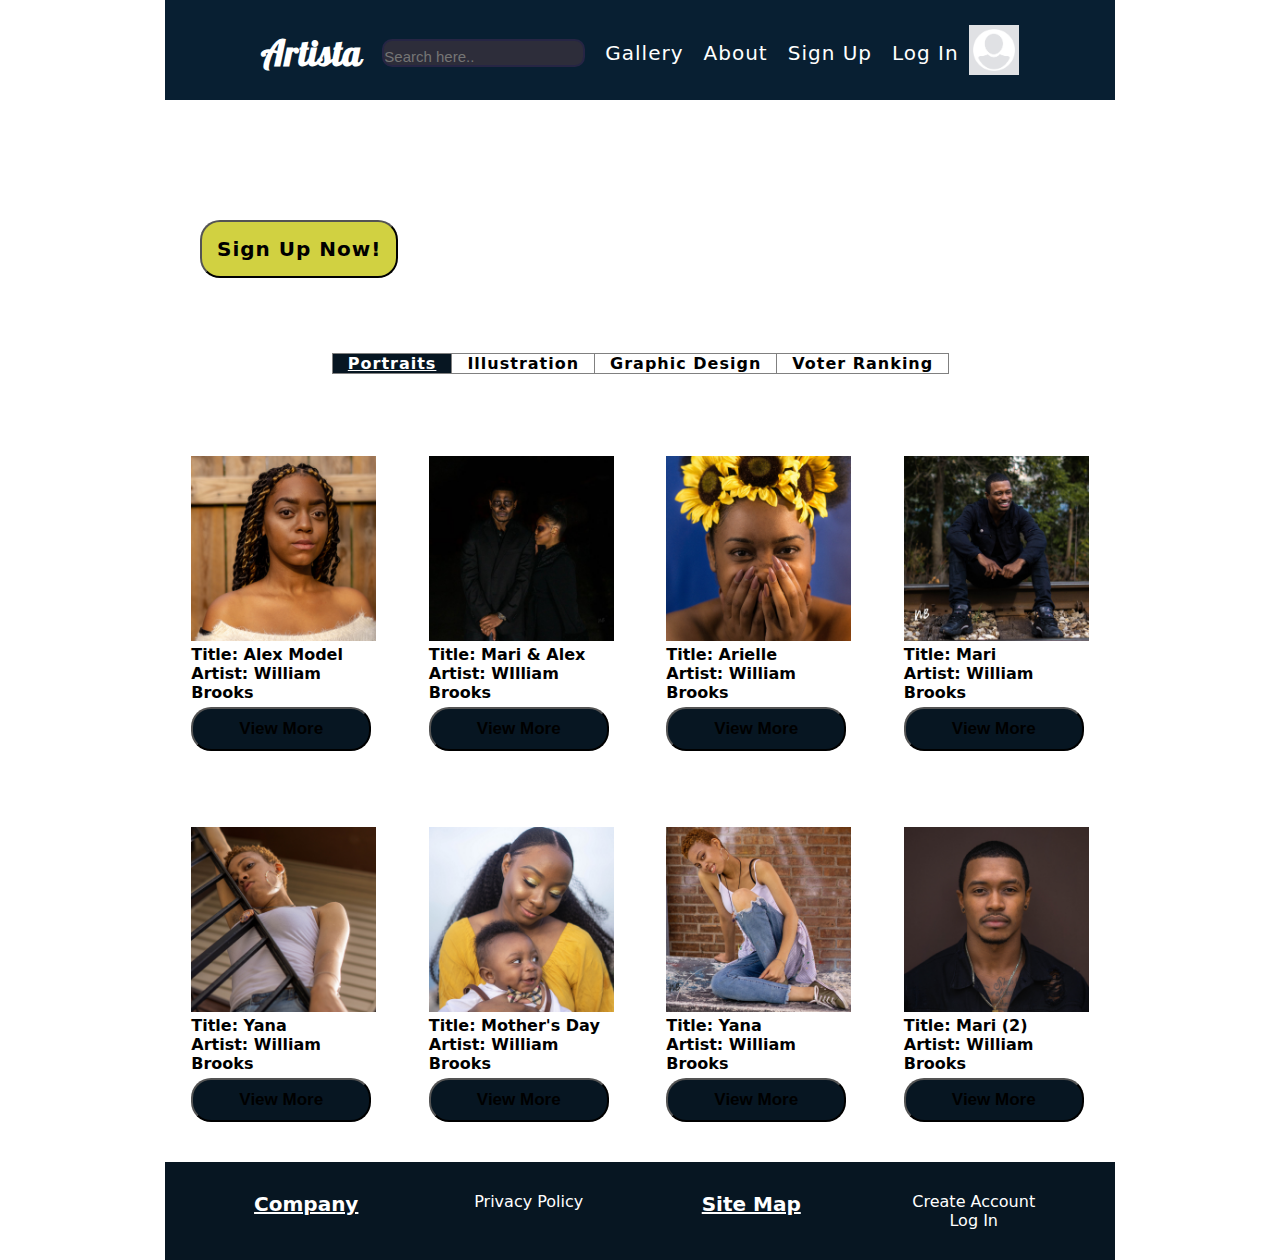
==== UI--Marketing-Landing-Page/Gallery.html @ 1a90ce53 "Moving Repo" ====
<!DOCTYPE html>
<html lang="en">
  <head>
    <meta charset="UTF-8" />
    <meta name="viewport" content="width=device-width, initial-scale=1" />
    <meta http-equiv="X-UA-Compatible" content="IE=edge,chrome=1" />
    <script src="./js/tabs.js" async></script>    
    <link rel="stylesheet" type="text/css" href="./CSS/index.css" />
    <link href="https://fonts.googleapis.com/css?family=Lobster&display=swap" rel="stylesheet">

    <title>Artista</title>
  </head>

  <body>
<!-- NAVIGATION BAR!!! -->
    <div class="top-bar">
      <div class="container">
        <div class="container-left"><h1> Artista </h1></div>
        <div class="container-center">
          <input type="text" placeholder="Search here.." />
        </div>

        <div class="container-right">
            <span>Gallery</span> <span> About </span> <span>Sign Up</span> <span>Log In</span>

          <img src="./imgs/default_avatar-afa14913913cc117c73f1ac69496d74e.png"/>
        </div>
      </div>
    </div>
<!-- CONTENT -->
    <div class="middle-bar">
      <h2>Gallery</h2>
      <button class="signbtn"> Sign Up Now! </button>
    </div>

    <div class="tabs">
      <div class="topics">
        <div data-tab="portraits" class="tab active-tab">Portraits</div>
        <div data-tab="illustration" class="tab">Illustration</div>
        <div data-tab="graphic-design" class="tab">Graphic Design</div>
        <div data-tab="voter-ranking" class="tab">Voter Ranking</div>
      </div>
    </div>

    <div class="cards-container">
      <div class="card" data-tab="Portraits">
        <div class="artist">
          <div class="img-container">
            <img src="./imgs/1.png" class='img2' />
          </div>

          <div class="headline">Title: Alex Model<br>Artist: William Brooks</div>
          <button>View More</button>
        </div>
      </div>
      <div class="card" data-tab="Portraits">
        <div class="artist">
          <div class="img-container">
            <img src="./imgs/2.png" class='img2'/>
          </div>
          <div class="headline">Title: Mari & Alex<br>Artist: WIlliam Brooks</div>
          <button>View More</button>
        </div>
      </div>
      <div class="card" data-tab="portraits">
        <div class="artist">
          <div class="img-container">
            <img src="./imgs/3.png" class='img2' />
          </div>
          <div class="headline">Title: Arielle <br>Artist: William Brooks</div>
          <button>View More</button>
        </div>
      </div>
      <div class="card" data-tab="Graphic Design">
        <div class="artist">
          <div class="img-container">
            <img src="./imgs/4.png" class='img2' />
          </div>
          <div class="headline">Title: Mari <br>Artist: William Brooks</div>
          <button>View More</button>
        </div>
      </div>
      <div class="card" data-tab="portraits">
        <div class="artist">
          <div class="img-container">
            <img src="./imgs/5.png" class='img2'/>
          </div>
          <div class="headline">Title: Yana <br>Artist: William Brooks </div>
          <button>View More</button>
        </div>
      </div>
      <div class="card" data-tab="portraits">
        <div class="artist">
          <div class="img-container">
            <img src="./imgs/6.png" class='img2'/>
          </div>
          <div class="headline">Title: Mother's Day <br>Artist: William Brooks </div>
          <button>View More</button>
        </div>
      </div>
      <div class="card" data-tab="illustration">
        <div class="artist">
          <div class="img-container">
            <img src="./imgs/7.png" class='img2' />
          </div>
          <div class="headline">Title: Yana <br>Artist: William Brooks</div>
          <button>View More</button>
        </div>
      </div>
      <div class="card" data-tab="illustration">
        <div class="artist">
          <div class="img-container">
            <img src="./imgs/8.png" class='img2' />
          </div>
          <div class="headline">Title: Mari (2)<br>Artist: William Brooks </div>
          <button>View More</button>
        </div>
      </div>
    </div>

    <footer>
      <h4>Company</h4>
        <p>Privacy Policy</p>
      <h4>Site Map</h4>
        <p>Create Account<br> Log In</p>
    </footer>

  </body>

</html>
---- UI--Marketing-Landing-Page/CSS/index.css ----
html {
    margin: 0 auto;
    padding: 0 auto;
  }
  @media (max-width: 500px) {
    html {
      width: 100%;
      margin: 0 auto;
      padding: 0 auto;
    }
  }
  @media (max-width: 500px) {
    html {
      width: 100%;
      margin: 0 auto;
      padding: 0 auto;
    }
  }


body {
    max-width: 950px;
    margin: 0 auto;
}

@media(max-width: 500px){
    body{
        width: 100%;
        margin: 0 auto;
        padding: 0 auto;
    }
}
.top-bar {
    display: flex;
    justify-content: center;
    margin: auto;
    height: 100px;
    /* width: 100%; */
    align-items: center;
    flex-direction: column;
    padding: 20px 0;
    background-color: #081f32;
}

@media(max-width: 500px){
    .top-bar{
        width: 100%;
        height: 100px;
    }  
}
@media (max-width: 800px) {
    .top-bar {
      width: 100%;
    }
  }

.top-bar .container {
    display: flex;
    justify-content: center;
    align-items: center;
    flex-direction: row;
    letter-spacing: 1px;
    padding: 0 10px;
}

@media (max-width: 500px) {
    .top-bar .container {
      width: 100%;
      flex-direction: column;
    }
  }
  

.top-bar .container-center {
    margin: 0 auto;
    padding: 15px 10px 10px 10px;
}

.top-bar .container-right {
    display: flex;
    flex-direction: row;
    justify-content: center;
    align-items: flex-end;
}
@media (max-width: 500px) {
    .top-bar .container-center .container-left .container-right {
      display: flex;
      flex-direction: column;
      flex-wrap: nowrap;
      justify-content: center;
      width: 100%;
    }
  }

span {
    color: white;
    font-size: 20px;
    margin: 10px;
    justify-content: space-between;
    font-style: normal;
    font-family: 'Montserrat', sans;
    cursor: pointer;
}
@media(max-width: 500px){
    span{
        width: 100%;
    }
}

h1 {
    color: white;
    font-style: normal;
    font-size: 35px;
    margin-top: 5px;
    margin-right: 10px;
    font-family: Lobster, cursive;
    text-decoration: none;

}

input {
    border: 2px solid rgb(38, 37, 68);
    border-radius: 10px;
    background-color: rgb(45, 45, 58);
    color: white;
    font-size: 15px;
    padding: 7px 0 0 0;
}

img{
    width: 50px;
}
@media(max-width: 500px){
    img{
        width: 25%;
    }
}

.middle-bar {
    background-image:url('https://images.unsplash.com/photo-1473802048295-b1b7ee5ae64f?ixlib=rb-1.2.1&ixid=eyJhcHBfaWQiOjEyMDd9&auto=format&fit=crop&w=1350&q=80');
    color: white;
    overflow: hidden;
    flex-direction: column;
    
}
@media (max-width: 500px) {
    .bottom-bar {
      width: 100%;
      overflow: hidden;
    }
  }

h2 {
    font-size: 35px;
    font-style: normal;
    padding: 40px 20px 20px 30px;
    font-family: 'Montserrat', sans;
}

.signbtn {
    background-color: #D1D141;
    border-radius: 20px;
    padding: 15px 15px 15px 15px;
    margin: 20px 20px 25px 35px;
    font-size: 20px;
    font-family: 'Montserrat', sans;
    cursor: pointer;
    letter-spacing: 1px;
}

.tabs {
    border-bottom-color: gray;
    display: flex;
    justify-content: center;
    align-items: center;
    width: 100%;
}

@media (max-width: 500px) {
    .tabs {
      width: 100%;
    }
  }
  @media (max-width: 800px) {
    .tabs {
      margin: 0 10px 10px 0;
      border-bottom-color: gray;
      display: flex;
      justify-content: center;
      align-items: center;
      width: 100%;
    }
  }

.topics {
    display: flex;
    justify-content: none;
    align-content: center;
}

.tab {
    display: flex;
    align-items: center;
    border: 1px solid black;
    border-color:grey;
    margin: 50px -1px 30px 0;
    padding: 0 15px 0 15px;
    cursor: pointer;
    font-style: normal;
    letter-spacing: 1px;
    font-family: 'Montserrat', sans;
    font-weight: bold;
    background-color: white;
    /* text-decoration:  */
}
@media (max-width: 500px) {
    .tab {
      width: 100%;
    }
  }
  @media (max-width: 800px) {
    .tab {
      width: 100%;
      margin: 45px 0 25px 0;
    }
  }

.active-tab {
    background-color: #071622;
    color: white;
    text-decoration-color: #D1D141;
    text-decoration: underline;
}

*{
    box-sizing: border-box;
    margin: 0 auto;
    padding: 0 auto;
}

.cards-container {
    display: flex;
    justify-content: space-between;
    width: 100%;
    margin-top: 16px;
    flex-wrap: wrap;
}


.card {
    font-family: 'Montserrat', sans;
    border-bottom-color: gray;
    display: flex;
    justify-content: space-between;
    flex-direction: row;
    width: 225px;
    margin-bottom: 15px;
    padding: 20px;

}

@media (max-width: 500px) {
    .cards-container {
      width: 100%;
    }
  }

.headline {
    font-size: 16px;
    text-align: left;
    margin: 0 0 0 0;
    font-weight: 550;
}

.img2 {
    width: 100%;
}
@media (max-width: 500px) {
    .img2 {
      width: 100%;
      padding: 0 auto;
      margin: 20px 0;
    }
  }
  @media (max-width: 800px) {
    .img2 {
      width: 100%;
      padding: 0 auto;
      margin: 20px 0;
    }
  }
  
.artist {
    display: flex;
    flex-direction: column;
    margin-top: 16px;
}

Button {
    background-color: #071622;
    font-weight: bold;
    cursor: pointer;
    border-radius: 20px;
    font-size: 17px;
    margin: 5px 5px 5px 0;
    text-align: center;
    padding: 10px;
}

h4, p {
    cursor: pointer;
    font-style: normal;
    font-family: 'Montserrat', sans;
    text-align: center;
}

H4 {
    width: 100%;
    flex-direction: row;
    font-weight: 700;
}

P {
    width: 100%;
    flex-direction: row;
} 

Footer {
    background-color: #071622;
    color: white;
    display: flex;
    /* flex-direction: row; */
    justify-content: space-between;
    width: 100%;
    padding: 30px;
}
@media (max-width: 500px) {
    footer {
      width: 100%;
    }
  }

  /* ABOUT PAGE */
.topper-bar {
    text-align: center;
    /* text-decoration: underline; */
    margin-bottom: 25px;
}
  .featureheader {
      display: flex;
      justify-content: space-between;
      width: 100%;
      flex-wrap: wrap;
      text-align: center;
  }

  .textcontainer {
    width: 225px;
    border: 2px solid #081f30;
    border-radius: 20px;
    background: white;
    display: flex;
    padding: 15px;
    margin: 10px 10px 20px 0;
    text-align: center;
    flex-wrap: wrap;
  }

  @media (max-width: 500px) {
      .textcontainer{
          width: 100%;
          justify-content: center;
          padding: 10px;
      }
  }


 .textcontainer h4, p {
  font-family: "Montserrat", sans;
  text-align: center;
  
}
h4 {
  font-size: 20px;
  text-decoration: underline;
  text-align: center;
  margin-bottom: 7px;
 
}
h4:hover {
  color: skyblue;
}
/* MIDDLE SECTION OF ABOUT */
.midsection {
    background-image:url('https://images.unsplash.com/photo-1530305408560-82d13781b33a?ixlib=rb-1.2.1&ixid=eyJhcHBfaWQiOjEyMDd9&auto=format&fit=crop&w=1052&q=80');
    color: white;
    overflow: hidden;
    flex-direction: column;
    padding-bottom: 50px;
    margin-top: 25px;
    
}
@media (max-width: 500px) {
    .midsection{
      width: 100%;
      overflow: hidden;
    }
  }

.midsection h2 {
    font-size: 50px;
    font-style: normal;
    padding: 40px 20px 20px 30px;
    font-family: "Montserrat", sans;
    text-decoration: underline;
}

.ourteam {
    text-align: center;
    font-family: 'montserrat', sans;
  }

  /* ------CAROUSEL------------------------ */

  .carousel {
      height: 400px;
      width: 100%;
      margin-top: 100px;
      overflow: hidden;
      justify-content: center;
      display: flex;
      position: relative;
  }

  .carousel img {
      width: 100%;
      padding: 5px;
  }

  .carousel a.img0 {
    width: 100%;
  
@media (max-width: 500px) {
    a.img {
      width: 100%;
    }
  
.carousel .left-button{
    display: flex;
    justify-content: center;
    color: #081F32;
    background-color: white;
    cursor: pointer;
    border-radius: 50%;
    width: 50px;
    height: 25px;
    font-size: 40px;
    padding:  15px;
    margin-left: 10px;
    margin-right: 10px;
    top: 50%;
}

.carousel .right-button{
    display: flex;
    justify-content: center;
    color: #081F32;
    background-color: white;
    cursor: pointer;
    border-radius: 50%;
    width: 50px;
    height: 25px;
    font-size: 40px;
    padding:  15px;
    margin-left: 10px;
    margin-right: 10px;
}
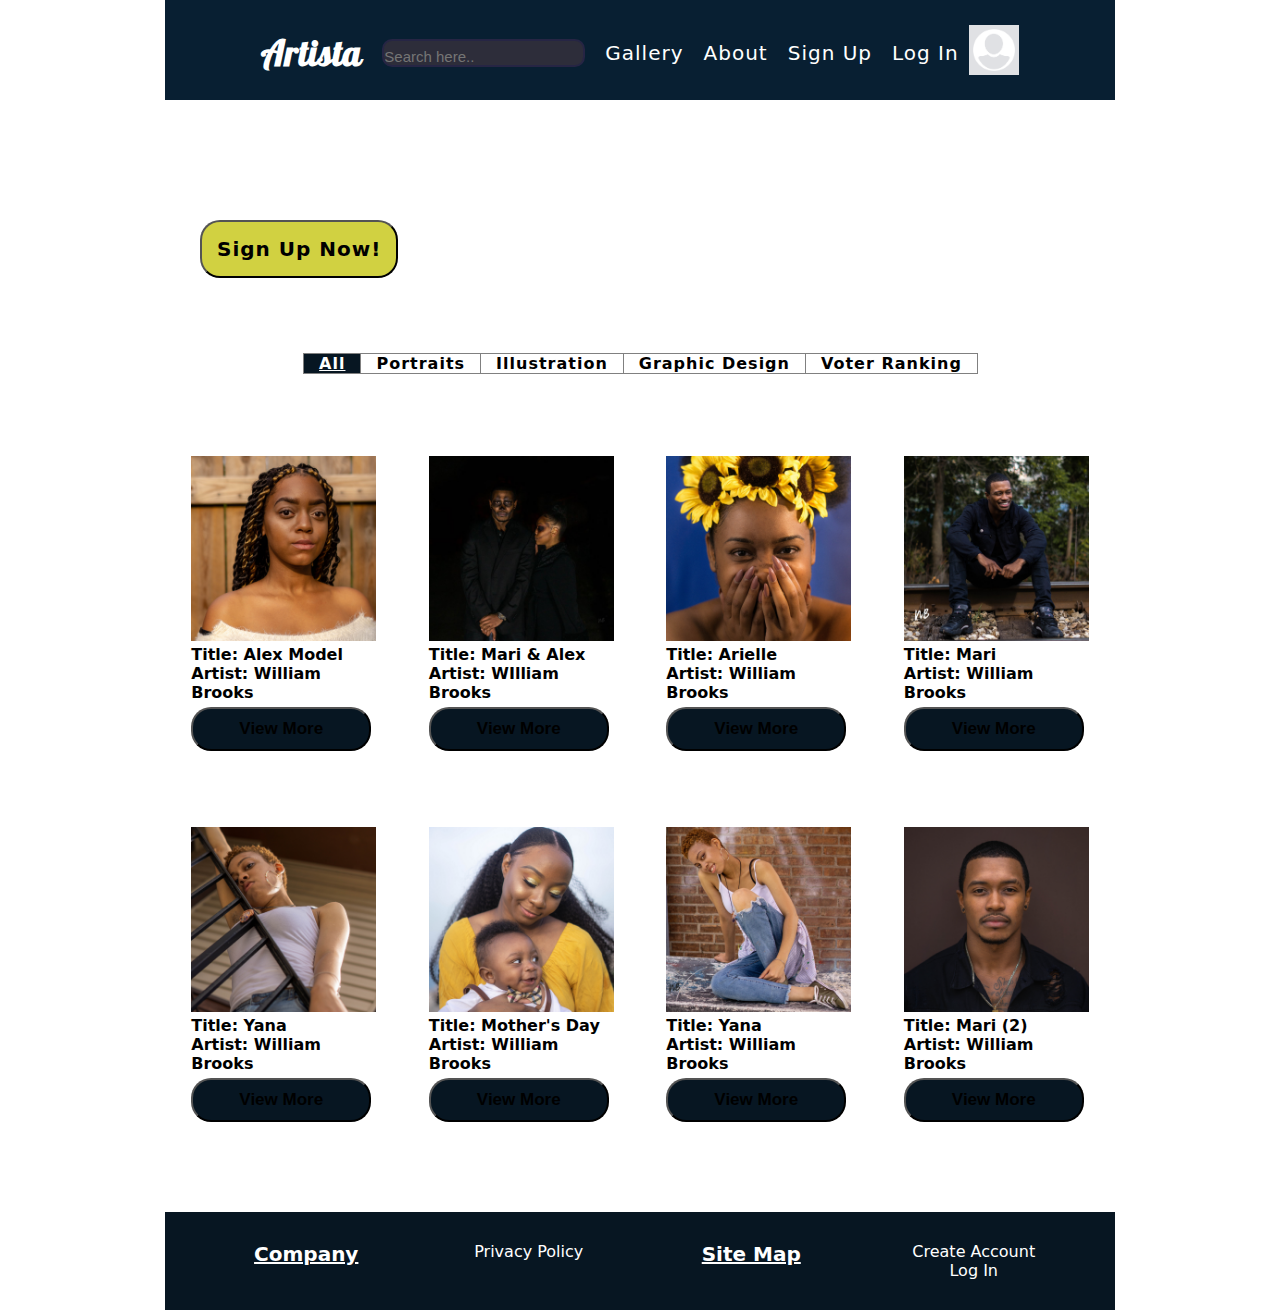
==== commit 8afd341b: "Tabs on Gallery(tabs.js) fixed!" ====
--- a/UI--Marketing-Landing-Page/Gallery.html
+++ b/UI--Marketing-Landing-Page/Gallery.html
@@ -4,8 +4,8 @@
     <meta charset="UTF-8" />
     <meta name="viewport" content="width=device-width, initial-scale=1" />
     <meta http-equiv="X-UA-Compatible" content="IE=edge,chrome=1" />
-    <script src="./js/tabs.js" async></script>    
-    <link rel="stylesheet" type="text/css" href="./CSS/index.css" />
+    <script src="./JS/tabs.js" async></script>
+        <link rel="stylesheet" type="text/css" href="./CSS/index.css" />
     <link href="https://fonts.googleapis.com/css?family=Lobster&display=swap" rel="stylesheet">
 
     <title>Artista</title>
@@ -35,7 +35,8 @@
 
     <div class="tabs">
       <div class="topics">
-        <div data-tab="portraits" class="tab active-tab">Portraits</div>
+          <div data-tab="all" class="tab active-tab">All</div>
+        <div data-tab="portraits" class="tab">Portraits</div>
         <div data-tab="illustration" class="tab">Illustration</div>
         <div data-tab="graphic-design" class="tab">Graphic Design</div>
         <div data-tab="voter-ranking" class="tab">Voter Ranking</div>
--- a/UI--Marketing-Landing-Page/CSS/index.css
+++ b/UI--Marketing-Landing-Page/CSS/index.css
@@ -213,6 +213,11 @@
     background-color: white;
     /* text-decoration:  */
 }
+
+.tab:hover{
+  color: #D1D141;
+  transform: scale(1.3);
+}
 @media (max-width: 500px) {
     .tab {
       width: 100%;
@@ -270,6 +275,7 @@
     text-align: left;
     margin: 0 0 0 0;
     font-weight: 550;
+    /* text-transform: */
 }
 
 .img2 {
@@ -307,6 +313,13 @@
     padding: 10px;
 }
 
+button:hover{
+  background-color: #D1D141;
+  color: #081f30;
+  transform: scale(1.2);
+  border: none;
+}
+
 h4, p {
     cursor: pointer;
     font-style: normal;
@@ -333,6 +346,7 @@
     justify-content: space-between;
     width: 100%;
     padding: 30px;
+    margin-top: 50px;
 }
 @media (max-width: 500px) {
     footer {
@@ -395,13 +409,13 @@
     background-image:url('https://images.unsplash.com/photo-1530305408560-82d13781b33a?ixlib=rb-1.2.1&ixid=eyJhcHBfaWQiOjEyMDd9&auto=format&fit=crop&w=1052&q=80');
     color: white;
     overflow: hidden;
-    flex-direction: column;
+    flex-direction: row;
     padding-bottom: 50px;
     margin-top: 25px;
     
 }
 @media (max-width: 500px) {
-    .midsection{
+    .midsection {
       width: 100%;
       overflow: hidden;
     }
@@ -413,6 +427,7 @@
     padding: 40px 20px 20px 30px;
     font-family: "Montserrat", sans;
     text-decoration: underline;
+    text-transform: uppercase;
 }
 
 .ourteam {
@@ -420,58 +435,91 @@
     font-family: 'montserrat', sans;
   }
 
-  /* ------CAROUSEL------------------------ */
-
-  .carousel {
-      height: 400px;
-      width: 100%;
-      margin-top: 100px;
-      overflow: hidden;
-      justify-content: center;
-      display: flex;
-      position: relative;
-  }
-
-  .carousel img {
-      width: 100%;
-      padding: 5px;
-  }
-
-  .carousel a.img0 {
-    width: 100%;
+  /* ------Meet The Team------------------------ */
+
+ .team-section{
+   margin: 0;
+   padding: 0;
+   font-family: "montserrat", sans;
+   text-align: center;
+   background: #f1f1f1;
   
-@media (max-width: 500px) {
-    a.img {
-      width: 100%;
-    }
-  
-.carousel .left-button{
-    display: flex;
-    justify-content: center;
-    color: #081F32;
-    background-color: white;
-    cursor: pointer;
-    border-radius: 50%;
-    width: 50px;
-    height: 25px;
-    font-size: 40px;
-    padding:  15px;
-    margin-left: 10px;
-    margin-right: 10px;
-    top: 50%;
-}
-
-.carousel .right-button{
-    display: flex;
-    justify-content: center;
-    color: #081F32;
-    background-color: white;
-    cursor: pointer;
-    border-radius: 50%;
-    width: 50px;
-    height: 25px;
-    font-size: 40px;
-    padding:  15px;
-    margin-left: 10px;
-    margin-right: 10px;
-}+ }
+
+ .inner-width{
+   max-width: 950px;
+   overflow: hidden;
+   margin: auto;
+   padding: 40px;
+   color: #081f30;
+ }
+   
+ .team-section h2{
+   font-size: 20px;
+   text-transform: uppercase;
+   display: inline-block;
+   border-bottom: 4px solid;
+   padding-bottom: 10px;
+ }
+
+ .pe{
+   float: left;
+   width: calc(100% / 4)
+   overflow: hidden;
+   padding: 40px 0;
+   transition: 0.4s;
+ }
+
+ .pe:hover{
+   background: #D1D141;
+ }
+
+ .pe img{
+   width: 200px;
+   height: 200px;
+   padding: 20px;
+ }
+
+ .p-name{
+   margin: 16px 0;
+   text-transform: uppercase;
+ }
+
+ .p-des{
+   font-style: italic;
+   color: #081f32
+ }
+
+ .p-sm{
+   margin-top: 12px;
+ }
+
+ .p-sm a{
+   margin: 0 4px;
+   display: inline-block;
+   width: 30px;
+   height: 30px;
+   text-align: center;
+   transition: 0.4s;
+ }
+
+.p-sm a:hover{
+  transform: scale(1.8);
+  color: #D1D141;
+}
+
+ .p-sm a i{
+   color: #081f32;
+   line-height: 30px;
+ }
+
+ .p-sm a i:hover{
+   color: #f1f1f1;
+ }
+
+ @media screen and (max-width: 500px) {
+   .pe{
+     width: 100%;
+   }
+ }
+
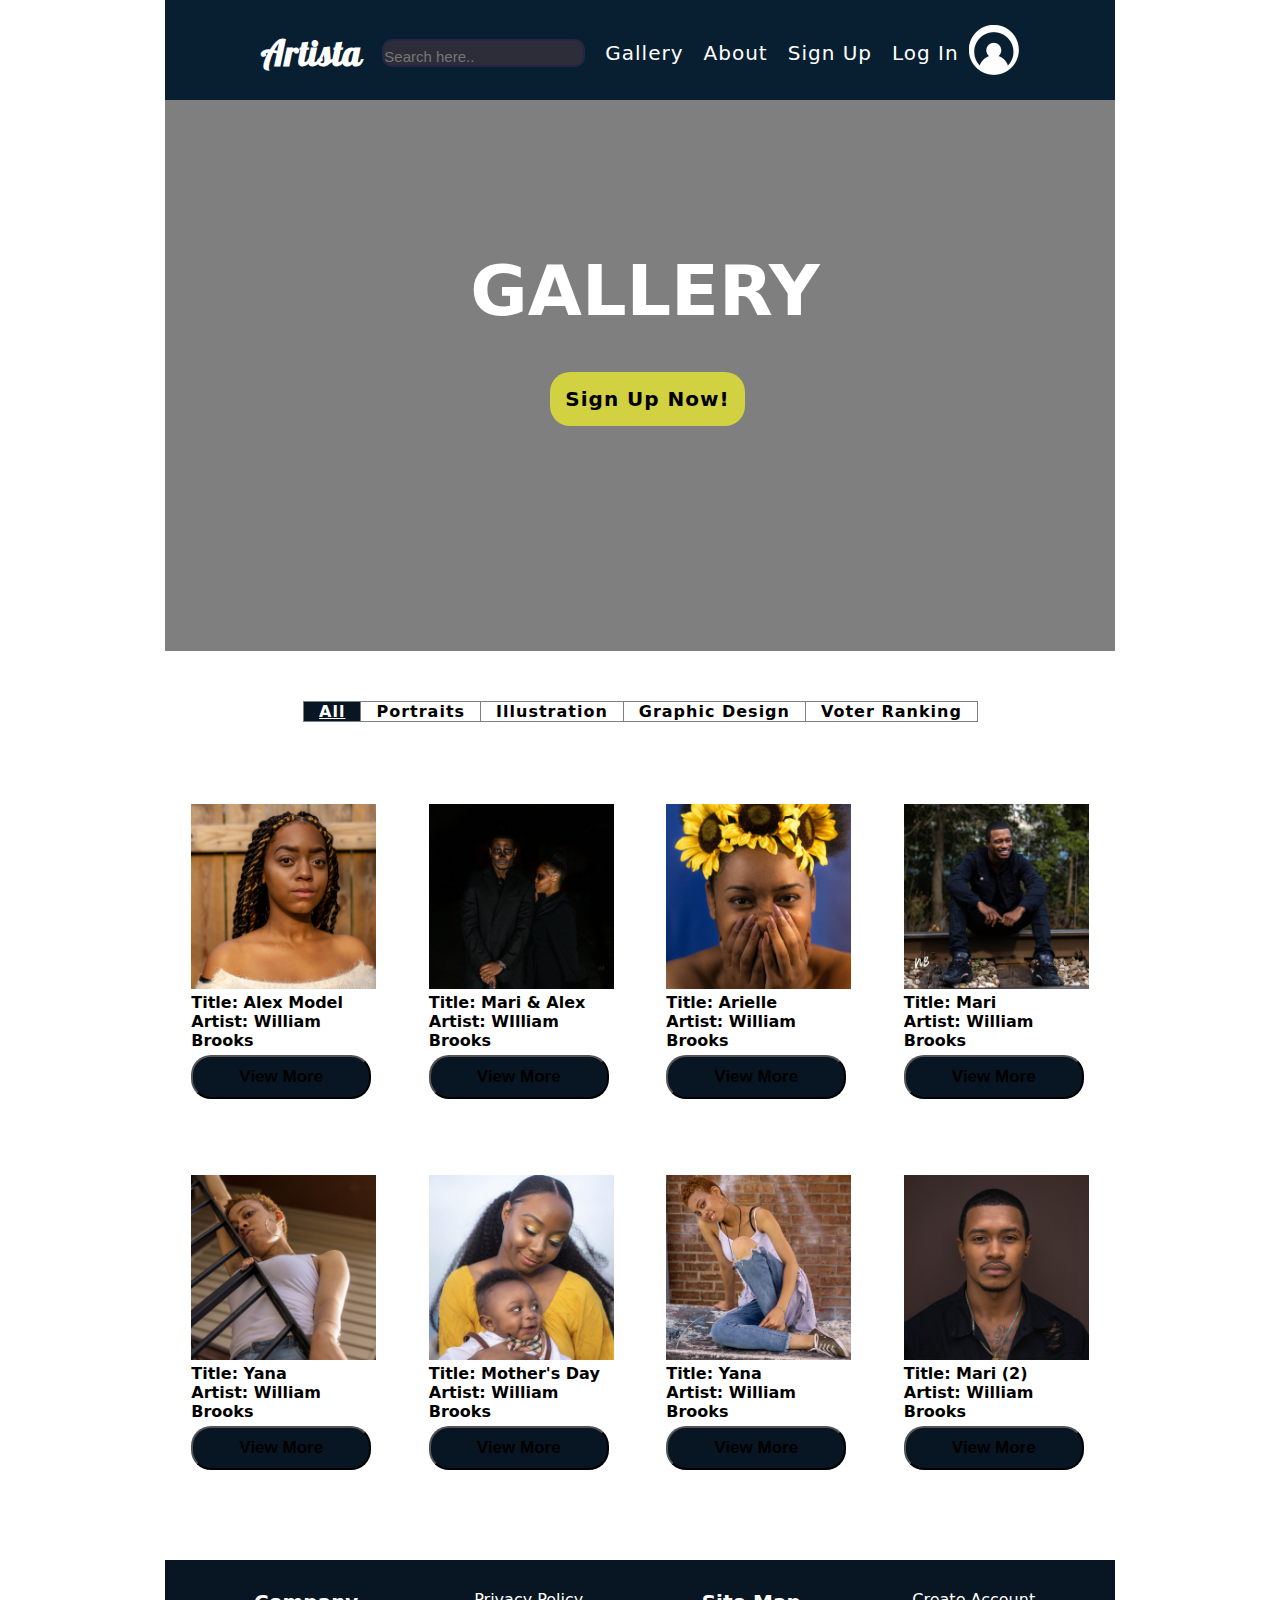
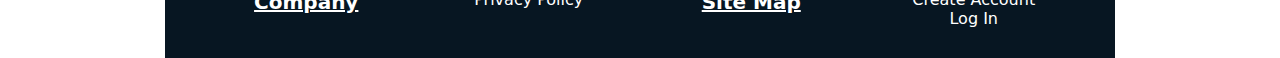
==== commit 33058020: "Fixed text bugs on Gallery & Team pages" ====
--- a/UI--Marketing-Landing-Page/Gallery.html
+++ b/UI--Marketing-Landing-Page/Gallery.html
@@ -23,16 +23,18 @@
         <div class="container-right">
             <span>Gallery</span> <span> About </span> <span>Sign Up</span> <span>Log In</span>
 
-          <img src="./imgs/default_avatar-afa14913913cc117c73f1ac69496d74e.png"/>
+          <img src="./imgs/LogoMakr_4vy9wW.png"/>
         </div>
       </div>
     </div>
-<!-- CONTENT -->
+<!-- TOP CONTENT -->
+
     <div class="middle-bar">
       <h2>Gallery</h2>
       <button class="signbtn"> Sign Up Now! </button>
     </div>
 
+<!-- SLIDES AND PHOTO APPLICATIONS -->
     <div class="tabs">
       <div class="topics">
           <div data-tab="all" class="tab active-tab">All</div>
--- a/UI--Marketing-Landing-Page/CSS/index.css
+++ b/UI--Marketing-Landing-Page/CSS/index.css
@@ -137,10 +137,12 @@
 }
 
 .middle-bar {
-    background-image:url('https://images.unsplash.com/photo-1473802048295-b1b7ee5ae64f?ixlib=rb-1.2.1&ixid=eyJhcHBfaWQiOjEyMDd9&auto=format&fit=crop&w=1350&q=80');
-    color: white;
+  background: linear-gradient(rgba(0, 0, 0, 0.5), rgba(0, 0, 0, 0.5)), url('https://images.unsplash.com/photo-1487088678257-3a541e6e3922?ixlib=rb-1.2.1&ixid=eyJhcHBfaWQiOjEyMDd9&auto=format&fit=crop&w=967&q=80');
     overflow: hidden;
-    flex-direction: column;
+    flex-direction: row;
+    padding-bottom: 200px;
+    text-align: center;
+
     
 }
 @media (max-width: 500px) {
@@ -151,10 +153,19 @@
   }
 
 h2 {
-    font-size: 35px;
+    font-size: 70px;
     font-style: normal;
     padding: 40px 20px 20px 30px;
     font-family: 'Montserrat', sans;
+    text-align: center;
+    padding-top: 150px;
+    text-transform: uppercase;
+    color: white;
+}
+
+h2:hover{
+  /* transform: scale(1.2,1.2); */
+  color: #D1D141
 }
 
 .signbtn {
@@ -166,7 +177,13 @@
     font-family: 'Montserrat', sans;
     cursor: pointer;
     letter-spacing: 1px;
-}
+    border: none;
+  }
+
+  .signbtn:hover{
+    background-color: #f1f1f1;
+    color: #081f30;
+  }
 
 .tabs {
     border-bottom-color: gray;
@@ -359,6 +376,30 @@
     text-align: center;
     /* text-decoration: underline; */
     margin-bottom: 25px;
+    /* background-image:url('https://images.unsplash.com/photo-1487349384428-12b47aca925e?ixlib=rb-1.2.1&ixid=eyJhcHBfaWQiOjEyMDd9&auto=format&fit=crop&w=1050&q=80'); */
+    color: white;
+    overflow: hidden;
+    flex-direction: row;
+    padding-bottom: 250px;
+    background: linear-gradient(rgba(0, 0, 0, 0.5), rgba(0, 0, 0, 0.5)), url('https://images.unsplash.com/photo-1487349384428-12b47aca925e?ixlib=rb-1.2.1&ixid=eyJhcHBfaWQiOjEyMDd9&auto=format&fit=crop&w=1050&q=80');
+}
+
+.teambtn{
+  background-color: white;
+  border: 1px solid #071622;
+  border-radius: 20px;
+  cursor: pointer;
+  font-weight: bold;
+  color: #071622;
+  text-align: center;
+  padding: 10px;
+  font-size: 20px;
+}
+
+.topper-bar h2{
+  padding-top: 170px;
+  text-transform: uppercase;
+  font-size: 70px;
 }
   .featureheader {
       display: flex;
@@ -366,18 +407,32 @@
       width: 100%;
       flex-wrap: wrap;
       text-align: center;
+      padding: 30px;
+  }
+
+  .featurestext{
+    text-align: center;
+    text-transform: uppercase;
+    color: #071622;
+    margin-top: -80px;
   }
 
   .textcontainer {
-    width: 225px;
+    width: 215px;
     border: 2px solid #081f30;
     border-radius: 20px;
     background: white;
     display: flex;
     padding: 15px;
-    margin: 10px 10px 20px 0;
+    margin: 5px 5px 5px 0px;
     text-align: center;
     flex-wrap: wrap;
+  }
+
+  .textcontainer:hover{
+    transform: scale(1.2);
+    background-color: #D1D141;
+    color: white;
   }
 
   @media (max-width: 500px) {
@@ -435,6 +490,11 @@
     font-family: 'montserrat', sans;
   }
 
+  .ourteam:hover{
+    color: white;
+    transform: scale(1.3,1.3);
+    }
+
   /* ------Meet The Team------------------------ */
 
  .team-section{
@@ -443,6 +503,7 @@
    font-family: "montserrat", sans;
    text-align: center;
    background: #f1f1f1;
+   display: flex;
   
  }
 
@@ -460,11 +521,12 @@
    display: inline-block;
    border-bottom: 4px solid;
    padding-bottom: 10px;
+   
  }
 
  .pe{
    float: left;
-   width: calc(100% / 4)
+   width: calc(100% / 3);
    overflow: hidden;
    padding: 40px 0;
    transition: 0.4s;
@@ -523,3 +585,5 @@
    }
  }
 
+/* SIGN UP PAGE */
+
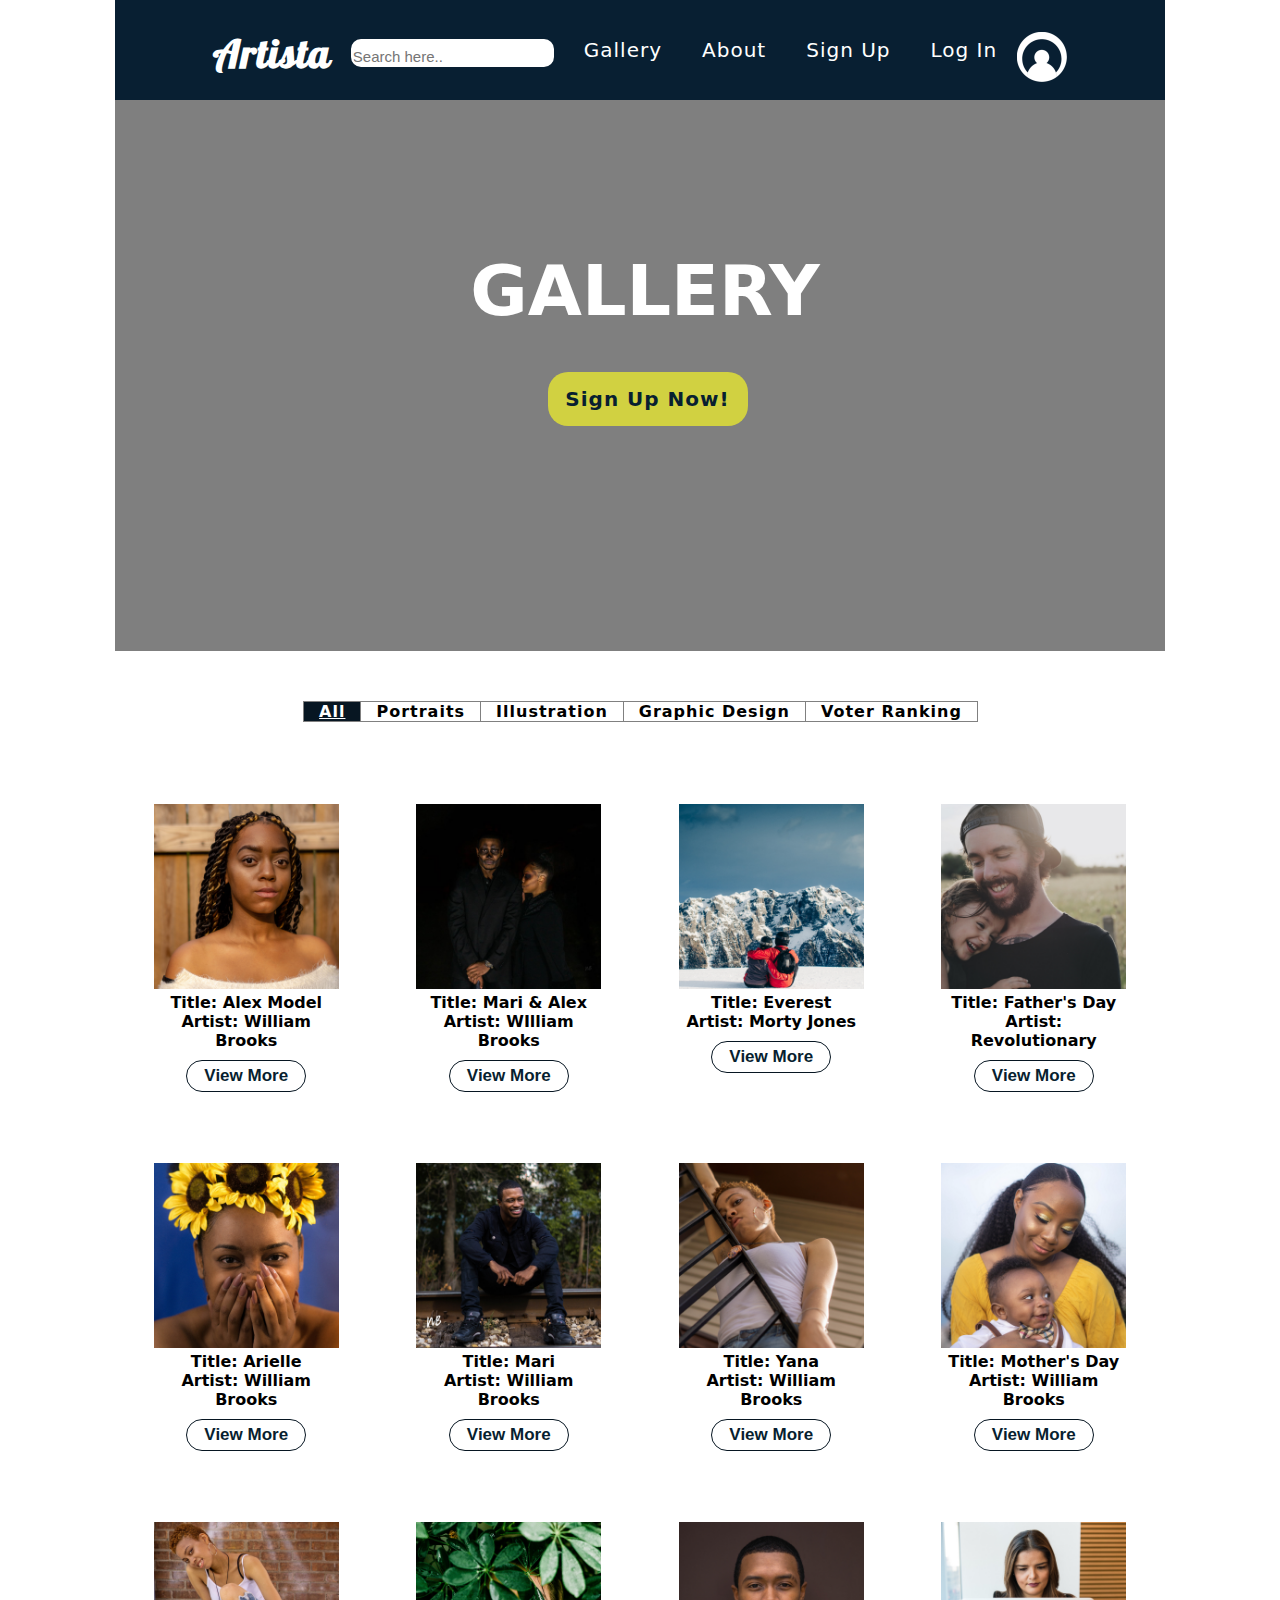
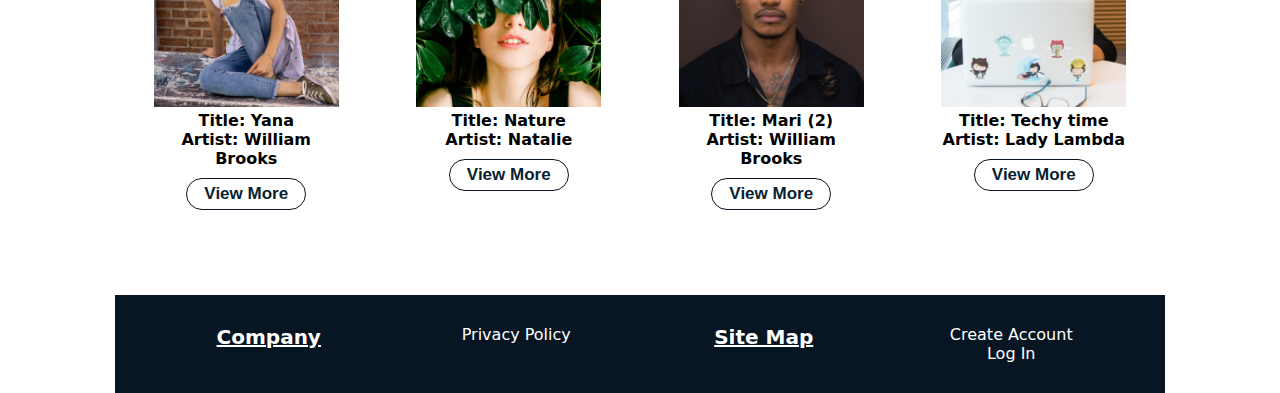
==== commit a37fd921: "Updates, Fixed styling to better match Design" ====
--- a/UI--Marketing-Landing-Page/Gallery.html
+++ b/UI--Marketing-Landing-Page/Gallery.html
@@ -65,6 +65,24 @@
           <button>View More</button>
         </div>
       </div>
+      <div class="card" data-tab="Landscape">
+        <div class="artist">
+          <div class="img-container">
+            <img src="./imgs/12.png" class='img2'/>
+          </div>
+          <div class="headline">Title: Everest<br>Artist: Morty Jones</div>
+          <button>View More</button>
+        </div>
+      </div>
+      <div class="card" data-tab="Portraits">
+        <div class="artist">
+          <div class="img-container">
+            <img src="./imgs/11.png" class='img2'/>
+          </div>
+          <div class="headline">Title: Father's Day<br>Artist: Revolutionary</div>
+          <button>View More</button>
+        </div>
+      </div>
       <div class="card" data-tab="portraits">
         <div class="artist">
           <div class="img-container">
@@ -110,12 +128,30 @@
           <button>View More</button>
         </div>
       </div>
+      <div class="card" data-tab="Portraits">
+        <div class="artist">
+          <div class="img-container">
+            <img src="./imgs/9.png" class='img2'/>
+          </div>
+          <div class="headline">Title: Nature <br>Artist: Natalie </div>
+          <button>View More</button>
+        </div>
+      </div>
       <div class="card" data-tab="illustration">
         <div class="artist">
           <div class="img-container">
             <img src="./imgs/8.png" class='img2' />
           </div>
           <div class="headline">Title: Mari (2)<br>Artist: William Brooks </div>
+          <button>View More</button>
+        </div>
+      </div>
+      <div class="card" data-tab="Portraits">
+        <div class="artist">
+          <div class="img-container">
+            <img src="./imgs/10.png" class='img2'/>
+          </div>
+          <div class="headline">Title: Techy time <br>Artist: Lady Lambda</div>
           <button>View More</button>
         </div>
       </div>
--- a/UI--Marketing-Landing-Page/CSS/index.css
+++ b/UI--Marketing-Landing-Page/CSS/index.css
@@ -19,10 +19,17 @@
 
 
 body {
-    max-width: 950px;
+    max-width: 1050px;
     margin: 0 auto;
 }
 
+@media(max-width: 320px){
+  body{
+    width: 100%;
+    margin: 0 auto;
+    padding: 0 auto;
+  }
+}
 @media(max-width: 500px){
     body{
         width: 100%;
@@ -30,6 +37,14 @@
         padding: 0 auto;
     }
 }
+@media (max-width: 800px) {
+  body {
+    width: 100%;
+    margin: 0 auto;
+    padding: 0 auto;
+  }
+}
+
 .top-bar {
     display: flex;
     justify-content: center;
@@ -41,16 +56,23 @@
     padding: 20px 0;
     background-color: #081f32;
 }
+@media (max-width: 320px) {
+  .top-bar {
+    width: 100%;
+    height: 200px;
+  }
+} 
 
 @media(max-width: 500px){
     .top-bar{
         width: 100%;
-        height: 100px;
+        height: 200px;
     }  
 }
 @media (max-width: 800px) {
     .top-bar {
       width: 100%;
+      height: 200px;
     }
   }
 
@@ -69,7 +91,18 @@
       flex-direction: column;
     }
   }
-  
+  @media (max-width: 800px) {
+    .top-bar .container {
+      width: 100%;
+      flex-direction: column;
+    }
+  }
+  @media (max-width: 320px) {
+    .top-bar .container {
+      width: 100%;
+      flex-direction: column;
+    }
+  }
 
 .top-bar .container-center {
     margin: 0 auto;
@@ -95,7 +128,7 @@
 span {
     color: white;
     font-size: 20px;
-    margin: 10px;
+    margin: 20px;
     justify-content: space-between;
     font-style: normal;
     font-family: 'Montserrat', sans;
@@ -110,7 +143,7 @@
 h1 {
     color: white;
     font-style: normal;
-    font-size: 35px;
+    font-size: 40px;
     margin-top: 5px;
     margin-right: 10px;
     font-family: Lobster, cursive;
@@ -119,10 +152,10 @@
 }
 
 input {
-    border: 2px solid rgb(38, 37, 68);
+    border: 2px solid white;
     border-radius: 10px;
-    background-color: rgb(45, 45, 58);
-    color: white;
+    background-color: white;
+    color: #071622;
     font-size: 15px;
     padding: 7px 0 0 0;
 }
@@ -178,6 +211,8 @@
     cursor: pointer;
     letter-spacing: 1px;
     border: none;
+    color: #081f30;
+    width: 200px;
   }
 
   .signbtn:hover{
@@ -238,6 +273,7 @@
 @media (max-width: 500px) {
     .tab {
       width: 100%;
+      flex-direction: column;
     }
   }
   @media (max-width: 800px) {
@@ -279,6 +315,12 @@
     margin-bottom: 15px;
     padding: 20px;
 
+}
+
+.card:hover{
+  background-color: lightgray;
+  color: #081f30;
+  transform: scale(1.2,1.2);
 }
 
 @media (max-width: 500px) {
@@ -293,6 +335,7 @@
     margin: 0 0 0 0;
     font-weight: 550;
     /* text-transform: */
+    text-align: center;
 }
 
 .img2 {
@@ -320,14 +363,18 @@
 }
 
 Button {
-    background-color: #071622;
+    background-color: white;
+    border: 1px solid #071622;
     font-weight: bold;
     cursor: pointer;
     border-radius: 20px;
     font-size: 17px;
-    margin: 5px 5px 5px 0;
-    text-align: center;
-    padding: 10px;
+    margin: 2px px 5px 0;
+    text-align: center;
+    padding: 5px;
+    color: #081f30;
+    margin-top: 10px;
+    width: 120px;
 }
 
 button:hover{
@@ -364,6 +411,7 @@
     width: 100%;
     padding: 30px;
     margin-top: 50px;
+    font-family: "montserrat", sans;
 }
 @media (max-width: 500px) {
     footer {
@@ -385,15 +433,20 @@
 }
 
 .teambtn{
-  background-color: white;
-  border: 1px solid #071622;
+  background-color: #D1D141;
+  border: none;
   border-radius: 20px;
   cursor: pointer;
   font-weight: bold;
   color: #071622;
   text-align: center;
   padding: 10px;
-  font-size: 20px;
+  font-size: 30px;
+  width: 250px;
+}
+
+.teambtn:hover{
+  background-color:white;
 }
 
 .topper-bar h2{
@@ -419,19 +472,20 @@
 
   .textcontainer {
     width: 215px;
-    border: 2px solid #081f30;
-    border-radius: 20px;
-    background: white;
+    border: 2px solid white;
+    /* border-radius: 0px; */
+    background: lightblue;
     display: flex;
     padding: 15px;
     margin: 5px 5px 5px 0px;
     text-align: center;
     flex-wrap: wrap;
+    color: black;
   }
 
   .textcontainer:hover{
     transform: scale(1.2);
-    background-color: #D1D141;
+    background-color: #071622;
     color: white;
   }
 
@@ -533,7 +587,8 @@
  }
 
  .pe:hover{
-   background: #D1D141;
+   background: lightblue;
+   /* color: white; */
  }
 
  .pe img{
@@ -547,9 +602,17 @@
    text-transform: uppercase;
  }
 
+ .p-name:hover{
+   color: white;
+ }
+
  .p-des{
    font-style: italic;
    color: #081f32
+ }
+
+ .p-des:hover{
+   color: white;
  }
 
  .p-sm{
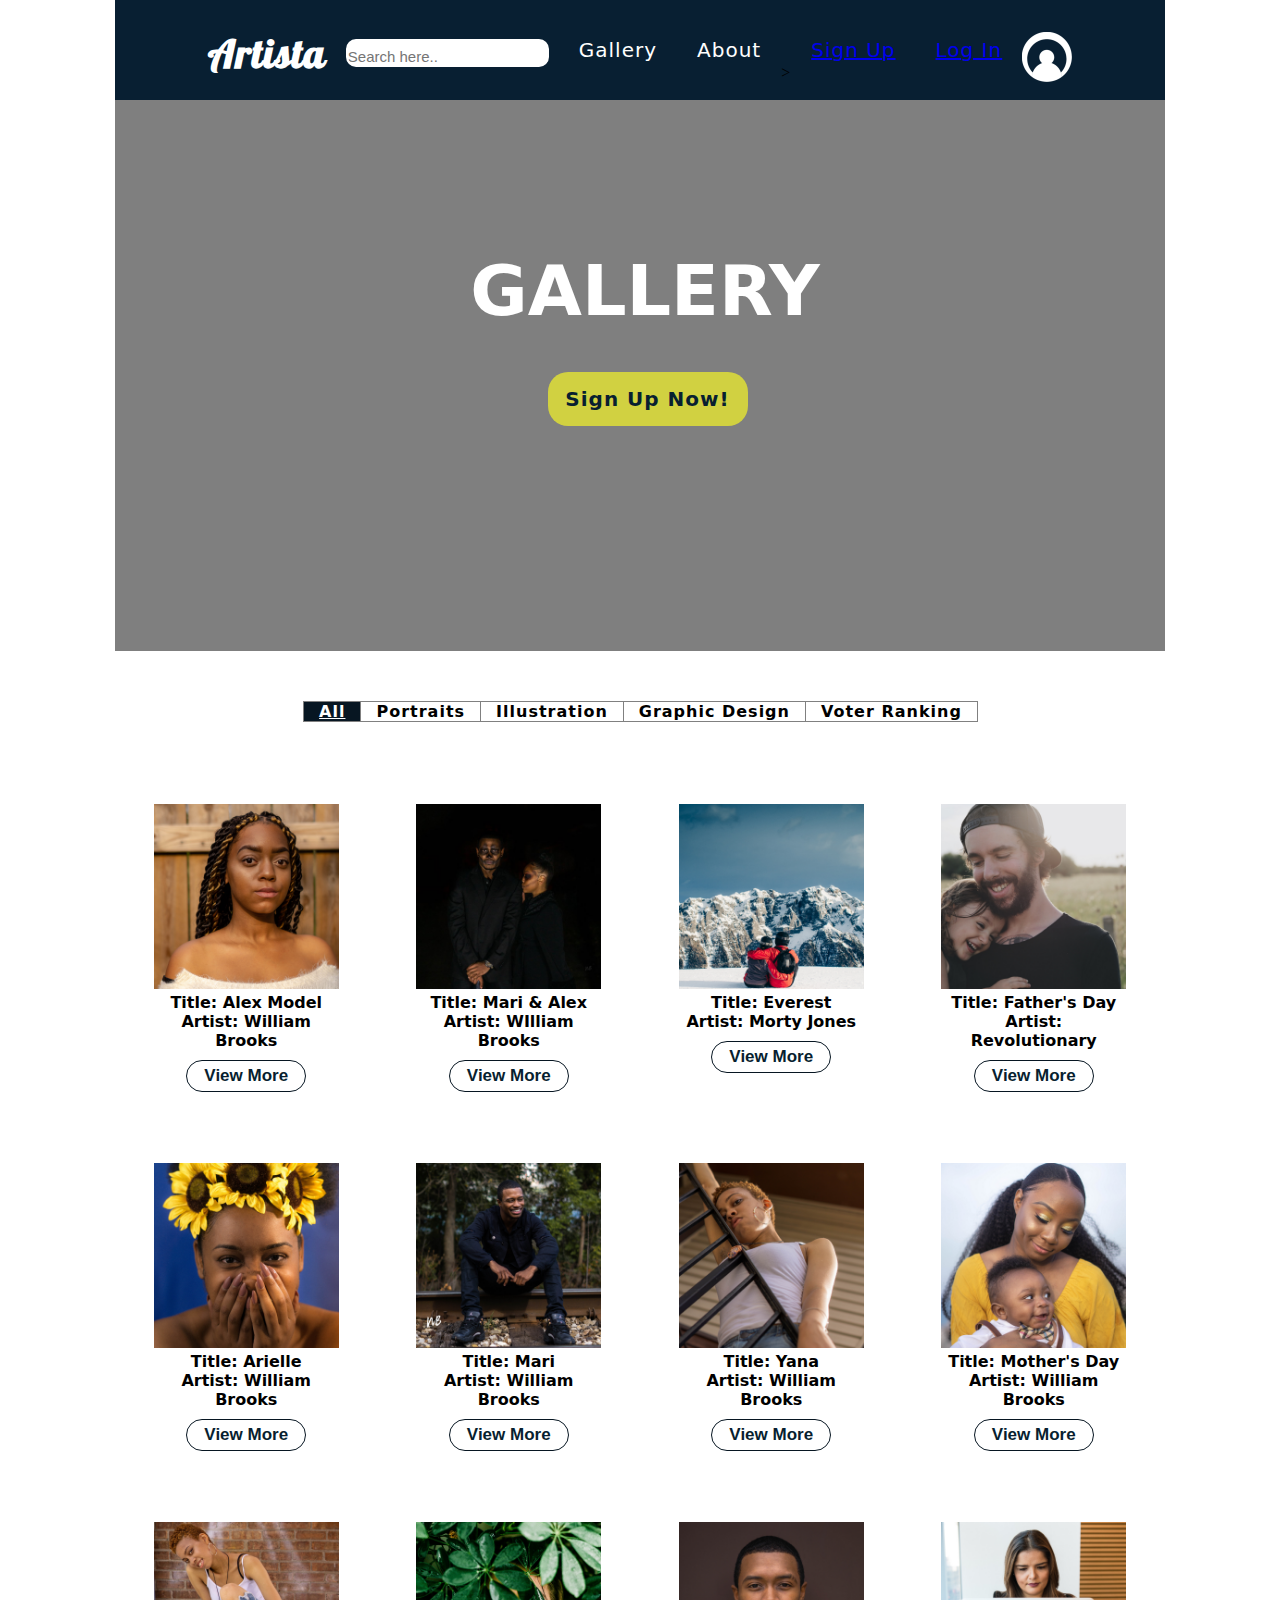
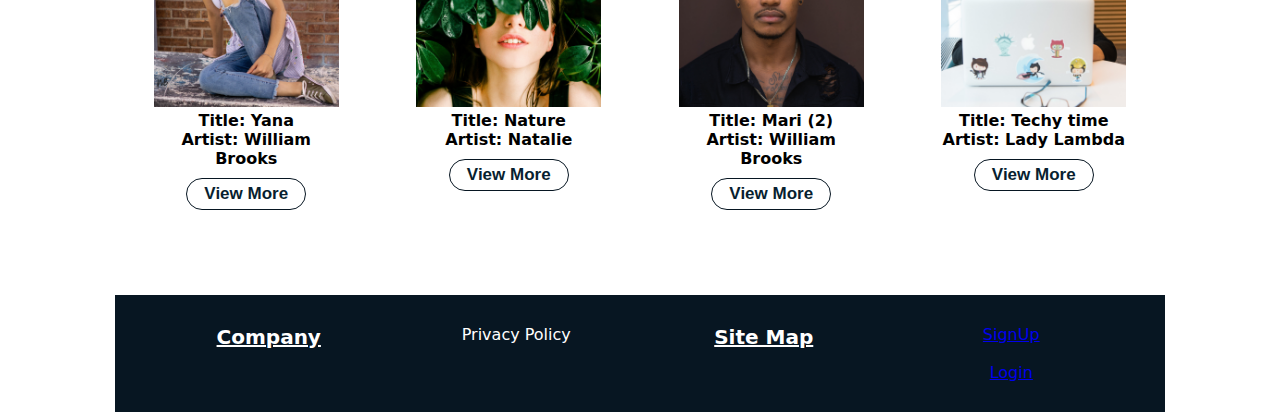
==== commit 0c2695aa: "Added links to sign up and Login pages" ====
--- a/UI--Marketing-Landing-Page/Gallery.html
+++ b/UI--Marketing-Landing-Page/Gallery.html
@@ -21,7 +21,14 @@
         </div>
 
         <div class="container-right">
-            <span>Gallery</span> <span> About </span> <span>Sign Up</span> <span>Log In</span>
+            <span>Gallery</span> <span> About </span> ><span
+            ><a href="https://artista-fe.netlify.com/register" class="signup"
+              >Sign Up</a
+            ></span
+          ><span
+            ><a href="https://artista-fe.netlify.com/login" class="loginbtn"
+              >Log In</a
+></span>
 
           <img src="./imgs/LogoMakr_4vy9wW.png"/>
         </div>
@@ -161,7 +168,8 @@
       <h4>Company</h4>
         <p>Privacy Policy</p>
       <h4>Site Map</h4>
-        <p>Create Account<br> Log In</p>
+      <p><a href='https://artista-fe.netlify.com/register'>SignUp<br/></a> <br>
+      <a href='https://artista-fe.netlify.com/login'>Login<br /></a></p> 
     </footer>
 
   </body>
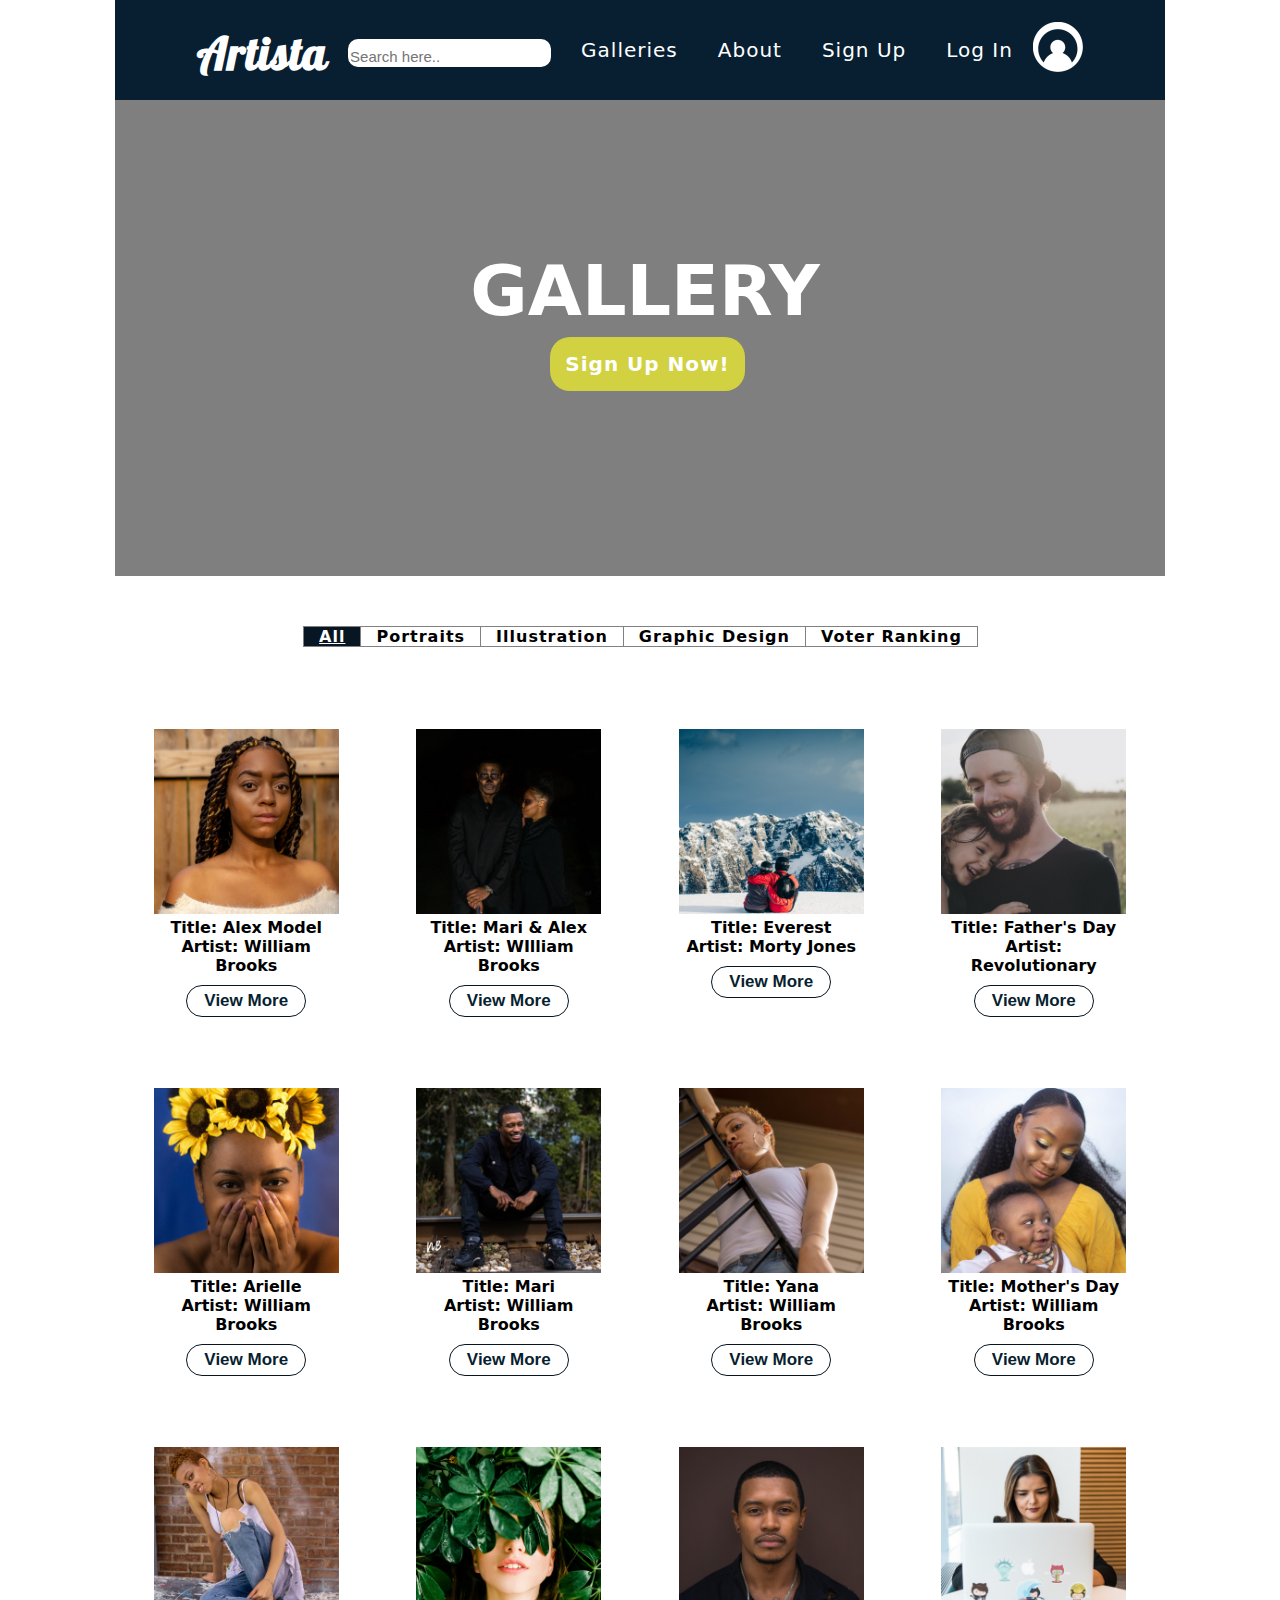
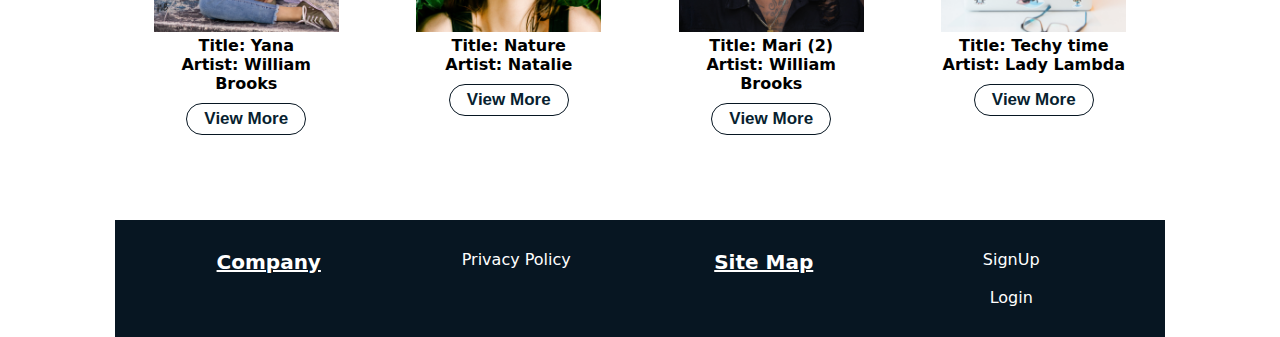
==== commit ecfa1c3a: "Made some changes and connected new links" ====
--- a/UI--Marketing-Landing-Page/Gallery.html
+++ b/UI--Marketing-Landing-Page/Gallery.html
@@ -21,14 +21,16 @@
         </div>
 
         <div class="container-right">
-            <span>Gallery</span> <span> About </span> ><span
-            ><a href="https://artista-fe.netlify.com/register" class="signup"
-              >Sign Up</a
-            ></span
-          ><span
-            ><a href="https://artista-fe.netlify.com/login" class="loginbtn"
-              >Log In</a
-></span>
+
+      <span><a href="./Gallery.html" class="Gallery">Galleries</a></span>
+          
+      <span>
+          <a href="./team.html" target="_blank">About</a>
+      </span>
+
+      <span><a href="https://artista-fe.netlify.com/register" class="signup">Sign Up</a></span>
+
+      <span><a href="https://artista-fe.netlify.com/login" class="loginbtn">Log In</a></span>
 
           <img src="./imgs/LogoMakr_4vy9wW.png"/>
         </div>
@@ -38,7 +40,7 @@
 
     <div class="middle-bar">
       <h2>Gallery</h2>
-      <button class="signbtn"> Sign Up Now! </button>
+      <a class="signbtn" href="https://artista-fe.netlify.com/register"> Sign Up Now! </a>
     </div>
 
 <!-- SLIDES AND PHOTO APPLICATIONS -->
--- a/UI--Marketing-Landing-Page/CSS/index.css
+++ b/UI--Marketing-Landing-Page/CSS/index.css
@@ -115,6 +115,10 @@
     justify-content: center;
     align-items: flex-end;
 }
+
+.top-bar .container-right img{
+  padding-bottom: 10px;
+}
 @media (max-width: 500px) {
     .top-bar .container-center .container-left .container-right {
       display: flex;
@@ -143,10 +147,10 @@
 h1 {
     color: white;
     font-style: normal;
-    font-size: 40px;
+    font-size: 45px;
     margin-top: 5px;
     margin-right: 10px;
-    font-family: Lobster, cursive;
+    font-family: "Lobster", cursive;
     text-decoration: none;
 
 }
@@ -213,8 +217,20 @@
     border: none;
     color: #081f30;
     width: 200px;
-  }
-
+    font-weight: 700;
+  }
+a:link{
+  color:white;
+  text-decoration: none;
+}
+a:visited{
+  color: white;
+  text-decoration: none;
+}
+
+a:hover{
+  text-decoration: underline #D1D141;
+}
   .signbtn:hover{
     background-color: #f1f1f1;
     color: #081f30;
@@ -558,6 +574,7 @@
    text-align: center;
    background: #f1f1f1;
    display: flex;
+   
   
  }
 
@@ -587,19 +604,20 @@
  }
 
  .pe:hover{
-   background: lightblue;
-   /* color: white; */
+   background: silver;
+   color: white;
  }
 
  .pe img{
-   width: 200px;
-   height: 200px;
+   width: 250px;
+   height: 250px;
    padding: 20px;
  }
 
  .p-name{
    margin: 16px 0;
    text-transform: uppercase;
+   /* transform: scale(1.2,1.2); */
  }
 
  .p-name:hover{
